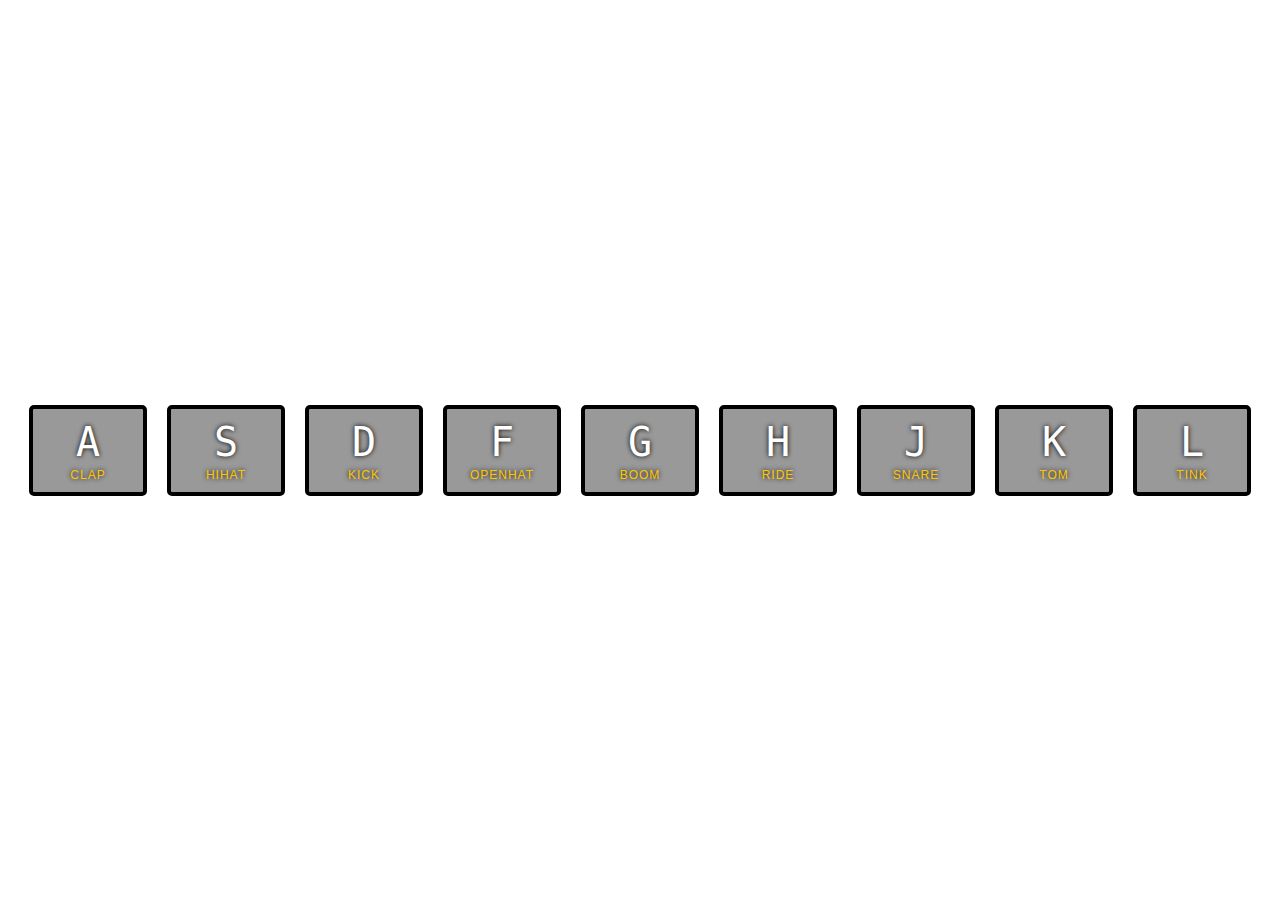
==== 01-JavaScript-Drum-Kit/DrumKit.html @ 0fa58173 "01-JS-DrumKit" ====
<!DOCTYPE html>
<html lang="en">
  <head>
    <meta charset="UTF-8" />
    <meta name="viewport" content="width=device-width, initial-scale=1.0" />
    <meta http-equiv="X-UA-Compatible" content="ie=edge" />
    <title>JS DrumKit</title>

    <link
      rel="stylesheet"
      href="../node_modules/materialize-css/dist/css/materialize.css"
    />
    <link rel="stylesheet" href="style/style.css" />
    <script src="../node_modules/materialize-css/dist/js/materialize.js"></script>
    <script src="js/app.js"></script>
  </head>
  <body>
    <div class="keys">
      <div data-key="65" class="key">
        <kbd>A</kbd> <span class="sound">clap</span>
      </div>

      <div data-key="83" class="key">
        <kbd>S</kbd> <span class="sound">hihat</span>
      </div>

      <div data-key="68" class="key">
        <kbd>D</kbd> <span class="sound">kick</span>
      </div>

      <div data-key="70" class="key">
        <kbd>F</kbd> <span class="sound">openhat</span>
      </div>

      <div data-key="71" class="key">
        <kbd>G</kbd> <span class="sound">boom</span>
      </div>

      <div data-key="72" class="key">
        <kbd>H</kbd> <span class="sound">ride</span>
      </div>

      <div data-key="74" class="key">
        <kbd>J</kbd> <span class="sound">snare</span>
      </div>

      <div data-key="75" class="key">
        <kbd>K</kbd> <span class="sound">tom</span>
      </div>

      <div data-key="76" class="key">
        <kbd>L</kbd> <span class="sound">tink</span>
      </div>
    </div>

    <audio data-key="65" src="sounds/clap.wav"></audio>
    <audio data-key="83" src="sounds/hihat.wav"></audio>
    <audio data-key="68" src="sounds/kick.wav"></audio>
    <audio data-key="70" src="sounds/openhat.wav"></audio>
    <audio data-key="71" src="sounds/boom.wav"></audio>
    <audio data-key="72" src="sounds/ride.wav"></audio>
    <audio data-key="74" src="sounds/snare.wav"></audio>
    <audio data-key="75" src="sounds/tom.wav"></audio>
    <audio data-key="76" src="sounds/tink.wav"></audio>
  </body>
</html>
---- 01-JavaScript-Drum-Kit/style/style.css ----
html {
    font-size: 10px;
    background: url(http://i.imgur.com/b9r5sEL.jpg) bottom center;
    background-size: cover;
  }
  
  body,html {
    margin: 0;
    padding: 0;
    font-family: sans-serif;
  }
  
  .keys {
    display: flex;
    flex: 1;
    min-height: 100vh;
    align-items: center;
    justify-content: center;
  }
  
  .key {
    border: .4rem solid black;
    border-radius: .5rem;
    margin: 1rem;
    font-size: 1.5rem;
    padding: 1rem .5rem;
    transition: all .07s ease;
    width: 10rem;
    text-align: center;
    color: white;
    background: rgba(0,0,0,0.4);
    text-shadow: 0 0 .5rem black;
  }
  
  .playing {
    transform: scale(1.1);
    border-color: #ffc600;
    box-shadow: 0 0 1rem #ffc600;
  }
  
  kbd {
    display: block;
    font-size: 4rem;
  }
  
  .sound {
    font-size: 1.2rem;
    text-transform: uppercase;
    letter-spacing: .1rem;
    color: #ffc600;
  }
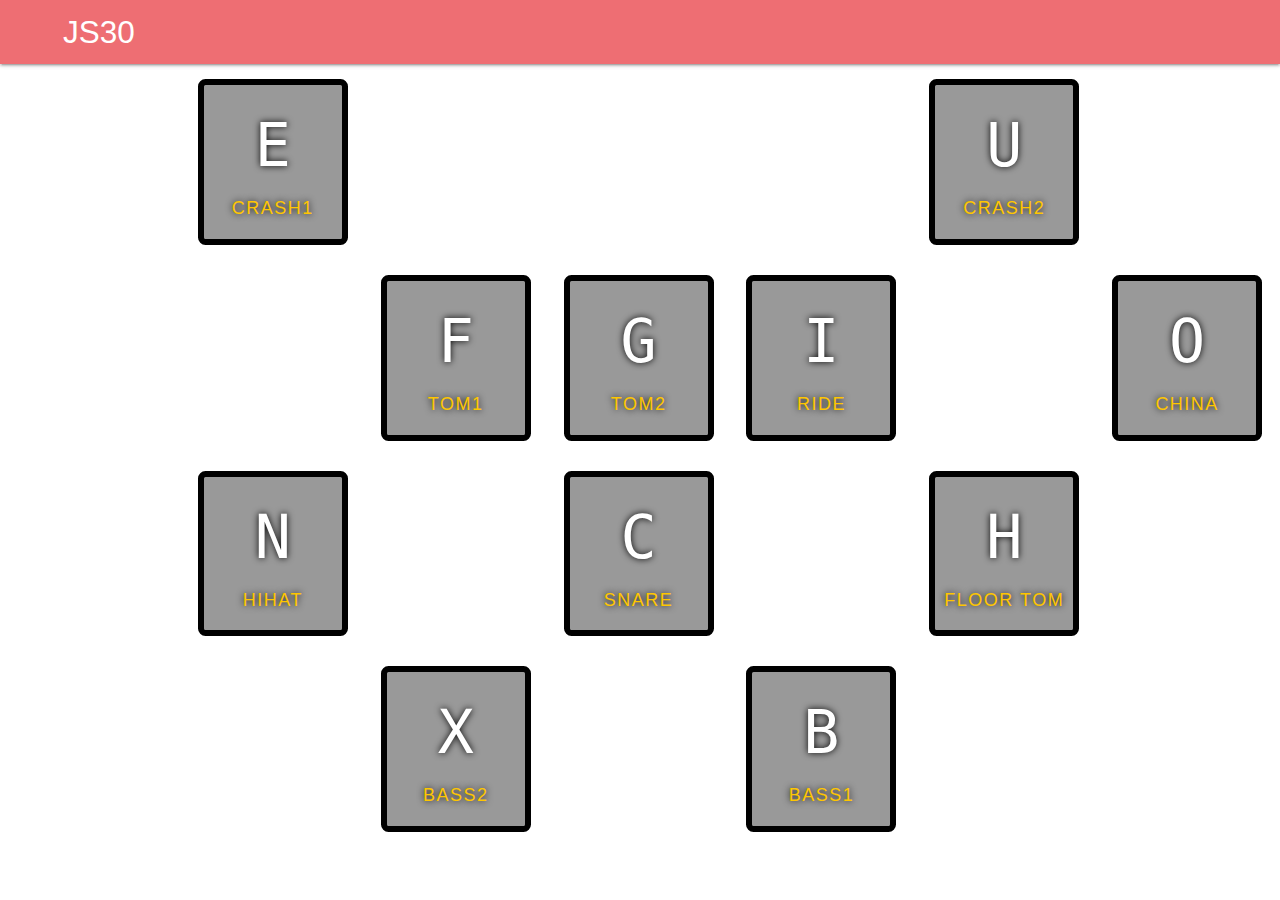
==== commit 35681654: ":zap:" ====
--- a/01-JavaScript-Drum-Kit/DrumKit.html
+++ b/01-JavaScript-Drum-Kit/DrumKit.html
@@ -5,62 +5,77 @@
     <meta name="viewport" content="width=device-width, initial-scale=1.0" />
     <meta http-equiv="X-UA-Compatible" content="ie=edge" />
     <title>JS DrumKit</title>
-
-    <link
-      rel="stylesheet"
-      href="../node_modules/materialize-css/dist/css/materialize.css"
-    />
+    <link rel="stylesheet" href="../materialize/css/materialize.min.css" />
+    <script src="../materialize/js/materialize.min.js"></script>
     <link rel="stylesheet" href="style/style.css" />
-    <script src="../node_modules/materialize-css/dist/js/materialize.js"></script>
     <script src="js/app.js"></script>
+    <link rel="stylesheet" href="../style/style.css" />
   </head>
   <body>
+    <header>
+      <nav>
+        <div class="nav-wrapper">
+          <a href="../Index.html" class="brand-logo">JS30</a>
+        </div>
+      </nav>
+    </header>
+
     <div class="keys">
-      <div data-key="65" class="key">
-        <kbd>A</kbd> <span class="sound">clap</span>
+      <div data-key="67" class="key snare">
+        <kbd>C</kbd> <span class="sound">Snare</span>
       </div>
 
-      <div data-key="83" class="key">
-        <kbd>S</kbd> <span class="sound">hihat</span>
+      <div data-key="88" class="key bass1">
+        <kbd>X</kbd> <span class="sound">Bass2</span>
       </div>
 
-      <div data-key="68" class="key">
-        <kbd>D</kbd> <span class="sound">kick</span>
+      <div data-key="66" class="key bass2">
+        <kbd>B</kbd> <span class="sound">Bass1</span>
       </div>
 
-      <div data-key="70" class="key">
-        <kbd>F</kbd> <span class="sound">openhat</span>
+      <div data-key="78" class="key hihat">
+        <kbd>N</kbd> <span class="sound">Hihat</span>
       </div>
 
-      <div data-key="71" class="key">
-        <kbd>G</kbd> <span class="sound">boom</span>
+      <div data-key="70" class="key tom1">
+        <kbd>F</kbd> <span class="sound">Tom1</span>
       </div>
 
-      <div data-key="72" class="key">
-        <kbd>H</kbd> <span class="sound">ride</span>
+      <div data-key="71" class="key tom2">
+        <kbd>G</kbd> <span class="sound">Tom2</span>
       </div>
 
-      <div data-key="74" class="key">
-        <kbd>J</kbd> <span class="sound">snare</span>
+      <div data-key="73" class="key ride">
+        <kbd>I</kbd> <span class="sound">Ride</span>
       </div>
 
-      <div data-key="75" class="key">
-        <kbd>K</kbd> <span class="sound">tom</span>
+      <div data-key="72" class="key fltom">
+        <kbd>H</kbd> <span class="sound">Floor tom</span>
       </div>
 
-      <div data-key="76" class="key">
-        <kbd>L</kbd> <span class="sound">tink</span>
+      <div data-key="69" class="key crash1">
+        <kbd>E</kbd> <span class="sound">Crash1</span>
+      </div>
+
+      <div data-key="85" class="key crash2">
+        <kbd>U</kbd> <span class="sound">Crash2</span>
+      </div>
+
+      <div data-key="79" class="key china">
+        <kbd>O</kbd> <span class="sound">China</span>
       </div>
     </div>
 
-    <audio data-key="65" src="sounds/clap.wav"></audio>
-    <audio data-key="83" src="sounds/hihat.wav"></audio>
-    <audio data-key="68" src="sounds/kick.wav"></audio>
-    <audio data-key="70" src="sounds/openhat.wav"></audio>
-    <audio data-key="71" src="sounds/boom.wav"></audio>
-    <audio data-key="72" src="sounds/ride.wav"></audio>
-    <audio data-key="74" src="sounds/snare.wav"></audio>
-    <audio data-key="75" src="sounds/tom.wav"></audio>
-    <audio data-key="76" src="sounds/tink.wav"></audio>
+    <audio data-key="78" src="sounds/hihat.wav"></audio>
+    <audio data-key="66" src="sounds/kick.wav"></audio>
+    <audio data-key="88" src="sounds/kick.wav"></audio>
+    <audio data-key="67" src="sounds/snare.wav"></audio>
+    <audio data-key="73" src="sounds/ride.wav"></audio>
+    <audio data-key="70" src="sounds/tom1.wav"></audio>
+    <audio data-key="71" src="sounds/tom2.wav"></audio>
+    <audio data-key="72" src="sounds/fltom.wav"></audio>
+    <audio data-key="69" src="sounds/crash1.wav"></audio>
+    <audio data-key="85" src="sounds/crash2.wav"></audio>
+    <audio data-key="79" src="sounds/china.wav"></audio>
   </body>
 </html>
--- a/01-JavaScript-Drum-Kit/style/style.css
+++ b/01-JavaScript-Drum-Kit/style/style.css
@@ -1,22 +1,44 @@
-html {
-    font-size: 10px;
-    background: url(http://i.imgur.com/b9r5sEL.jpg) bottom center;
-    background-size: cover;
-  }
+
   
   body,html {
     margin: 0;
     padding: 0;
     font-family: sans-serif;
   }
+  .keys{
+    display:grid;
+    grid-template-columns:repeat(7, 1fr);
+    grid-template-rows:repeat(4,1fr);
+    grid-template-areas:". crash1 . . . crash2 ." ". . tom1 tom2 ride . china" ". hihat . snare . fltom ." ". . bass1 . bass2 . .";
+  }
+
+.bass1 { grid-area: bass1; }
+
+.bass2 { grid-area: bass2; }
+
+.snare { grid-area: snare; }
+
+.hihat { grid-area: hihat; }
+
+.tom1 { grid-area: tom1; }
+
+.tom2 { grid-area: tom2; }
+
+.ride { grid-area: ride; }
+
+.fltom { grid-area: fltom; }
+
+.crash1 { grid-area: crash1; }
+
+.crash2 { grid-area: crash2; }
+
+.china { grid-area: china; }
   
-  .keys {
-    display: flex;
-    flex: 1;
+  /* .keys{
     min-height: 100vh;
     align-items: center;
     justify-content: center;
-  }
+  } */
   
   .key {
     border: .4rem solid black;
--- a/style/style.css
+++ b/style/style.css
@@ -0,0 +1,20 @@
+body,html {
+    margin: 0;
+    padding: 0;
+    font-family: sans-serif;
+  }
+  
+nav .brand-logo{
+    padding-left:2em;
+}
+
+.card-title{
+  position: absolute !important;
+  bottom: 6px !important;
+  left: 6px !important;
+  background: rgba(0, 0, 0, 0.75);
+  padding: 2px 4px !important;
+  color: white !important;
+  margin: 0 !important;
+
+}